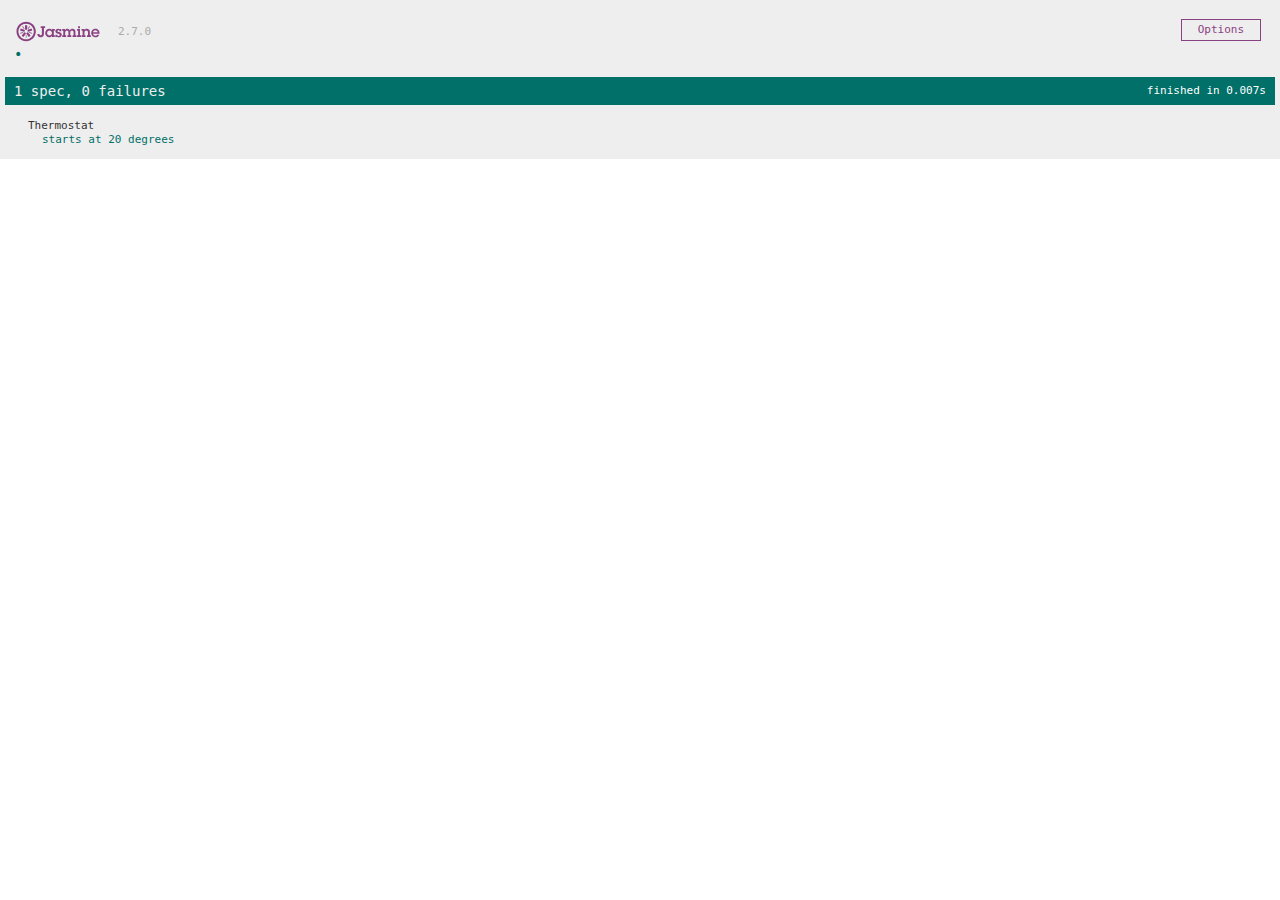
==== SpecRunner.html @ 4a00fb59 "User story 1 -Thermostat starts at 20 degrees." ====
<!DOCTYPE html>
<html>
<head>
  <meta charset="utf-8">
  <title>Jasmine Spec Runner v2.7.0</title>

  <link rel="shortcut icon" type="image/png" href="lib/jasmine-2.7.0/jasmine_favicon.png">
  <link rel="stylesheet" href="lib/jasmine-2.7.0/jasmine.css">

  <script src="lib/jasmine-2.7.0/jasmine.js"></script>
  <script src="lib/jasmine-2.7.0/jasmine-html.js"></script>
  <script src="lib/jasmine-2.7.0/boot.js"></script>

  <!-- include source files here... -->
  <script src="src/thermostat.js"></script>
  <script src="src/"></script>
  <script src="src/"></script>


  <!-- include spec files here... -->
  <script src="spec/thermostatSpec.js"></script>
  <script src="spec/"></script>
  <script src="spec/"></script>
  <script src="spec/"></script>

</head>

<body>
</body>
</html>
---- lib/jasmine-2.7.0/jasmine.css ----
body { overflow-y: scroll; }

.jasmine_html-reporter { background-color: #eee; padding: 5px; margin: -8px; font-size: 11px; font-family: Monaco, "Lucida Console", monospace; line-height: 14px; color: #333; }
.jasmine_html-reporter a { text-decoration: none; }
.jasmine_html-reporter a:hover { text-decoration: underline; }
.jasmine_html-reporter p, .jasmine_html-reporter h1, .jasmine_html-reporter h2, .jasmine_html-reporter h3, .jasmine_html-reporter h4, .jasmine_html-reporter h5, .jasmine_html-reporter h6 { margin: 0; line-height: 14px; }
.jasmine_html-reporter .jasmine-banner, .jasmine_html-reporter .jasmine-symbol-summary, .jasmine_html-reporter .jasmine-summary, .jasmine_html-reporter .jasmine-result-message, .jasmine_html-reporter .jasmine-spec .jasmine-description, .jasmine_html-reporter .jasmine-spec-detail .jasmine-description, .jasmine_html-reporter .jasmine-alert .jasmine-bar, .jasmine_html-reporter .jasmine-stack-trace { padding-left: 9px; padding-right: 9px; }
.jasmine_html-reporter .jasmine-banner { position: relative; }
.jasmine_html-reporter .jasmine-banner .jasmine-title { background: url('[data-uri]') no-repeat; background: url('[data-uri]') no-repeat, none; -moz-background-size: 100%; -o-background-size: 100%; -webkit-background-size: 100%; background-size: 100%; display: block; float: left; width: 90px; height: 25px; }
.jasmine_html-reporter .jasmine-banner .jasmine-version { margin-left: 14px; position: relative; top: 6px; }
.jasmine_html-reporter #jasmine_content { position: fixed; right: 100%; }
.jasmine_html-reporter .jasmine-version { color: #aaa; }
.jasmine_html-reporter .jasmine-banner { margin-top: 14px; }
.jasmine_html-reporter .jasmine-duration { color: #fff; float: right; line-height: 28px; padding-right: 9px; }
.jasmine_html-reporter .jasmine-symbol-summary { overflow: hidden; *zoom: 1; margin: 14px 0; }
.jasmine_html-reporter .jasmine-symbol-summary li { display: inline-block; height: 10px; width: 14px; font-size: 16px; }
.jasmine_html-reporter .jasmine-symbol-summary li.jasmine-passed { font-size: 14px; }
.jasmine_html-reporter .jasmine-symbol-summary li.jasmine-passed:before { color: #007069; content: "\02022"; }
.jasmine_html-reporter .jasmine-symbol-summary li.jasmine-failed { line-height: 9px; }
.jasmine_html-reporter .jasmine-symbol-summary li.jasmine-failed:before { color: #ca3a11; content: "\d7"; font-weight: bold; margin-left: -1px; }
.jasmine_html-reporter .jasmine-symbol-summary li.jasmine-disabled { font-size: 14px; }
.jasmine_html-reporter .jasmine-symbol-summary li.jasmine-disabled:before { color: #bababa; content: "\02022"; }
.jasmine_html-reporter .jasmine-symbol-summary li.jasmine-pending { line-height: 17px; }
.jasmine_html-reporter .jasmine-symbol-summary li.jasmine-pending:before { color: #ba9d37; content: "*"; }
.jasmine_html-reporter .jasmine-symbol-summary li.jasmine-empty { font-size: 14px; }
.jasmine_html-reporter .jasmine-symbol-summary li.jasmine-empty:before { color: #ba9d37; content: "\02022"; }
.jasmine_html-reporter .jasmine-run-options { float: right; margin-right: 5px; border: 1px solid #8a4182; color: #8a4182; position: relative; line-height: 20px; }
.jasmine_html-reporter .jasmine-run-options .jasmine-trigger { cursor: pointer; padding: 8px 16px; }
.jasmine_html-reporter .jasmine-run-options .jasmine-payload { position: absolute; display: none; right: -1px; border: 1px solid #8a4182; background-color: #eee; white-space: nowrap; padding: 4px 8px; }
.jasmine_html-reporter .jasmine-run-options .jasmine-payload.jasmine-open { display: block; }
.jasmine_html-reporter .jasmine-bar { line-height: 28px; font-size: 14px; display: block; color: #eee; }
.jasmine_html-reporter .jasmine-bar.jasmine-failed { background-color: #ca3a11; }
.jasmine_html-reporter .jasmine-bar.jasmine-passed { background-color: #007069; }
.jasmine_html-reporter .jasmine-bar.jasmine-skipped { background-color: #bababa; }
.jasmine_html-reporter .jasmine-bar.jasmine-errored { background-color: #ca3a11; }
.jasmine_html-reporter .jasmine-bar.jasmine-menu { background-color: #fff; color: #aaa; }
.jasmine_html-reporter .jasmine-bar.jasmine-menu a { color: #333; }
.jasmine_html-reporter .jasmine-bar a { color: white; }
.jasmine_html-reporter.jasmine-spec-list .jasmine-bar.jasmine-menu.jasmine-failure-list, .jasmine_html-reporter.jasmine-spec-list .jasmine-results .jasmine-failures { display: none; }
.jasmine_html-reporter.jasmine-failure-list .jasmine-bar.jasmine-menu.jasmine-spec-list, .jasmine_html-reporter.jasmine-failure-list .jasmine-summary { display: none; }
.jasmine_html-reporter .jasmine-results { margin-top: 14px; }
.jasmine_html-reporter .jasmine-summary { margin-top: 14px; }
.jasmine_html-reporter .jasmine-summary ul { list-style-type: none; margin-left: 14px; padding-top: 0; padding-left: 0; }
.jasmine_html-reporter .jasmine-summary ul.jasmine-suite { margin-top: 7px; margin-bottom: 7px; }
.jasmine_html-reporter .jasmine-summary li.jasmine-passed a { color: #007069; }
.jasmine_html-reporter .jasmine-summary li.jasmine-failed a { color: #ca3a11; }
.jasmine_html-reporter .jasmine-summary li.jasmine-empty a { color: #ba9d37; }
.jasmine_html-reporter .jasmine-summary li.jasmine-pending a { color: #ba9d37; }
.jasmine_html-reporter .jasmine-summary li.jasmine-disabled a { color: #bababa; }
.jasmine_html-reporter .jasmine-description + .jasmine-suite { margin-top: 0; }
.jasmine_html-reporter .jasmine-suite { margin-top: 14px; }
.jasmine_html-reporter .jasmine-suite a { color: #333; }
.jasmine_html-reporter .jasmine-failures .jasmine-spec-detail { margin-bottom: 28px; }
.jasmine_html-reporter .jasmine-failures .jasmine-spec-detail .jasmine-description { background-color: #ca3a11; }
.jasmine_html-reporter .jasmine-failures .jasmine-spec-detail .jasmine-description a { color: white; }
.jasmine_html-reporter .jasmine-result-message { padding-top: 14px; color: #333; white-space: pre; }
.jasmine_html-reporter .jasmine-result-message span.jasmine-result { display: block; }
.jasmine_html-reporter .jasmine-stack-trace { margin: 5px 0 0 0; max-height: 224px; overflow: auto; line-height: 18px; color: #666; border: 1px solid #ddd; background: white; white-space: pre; }
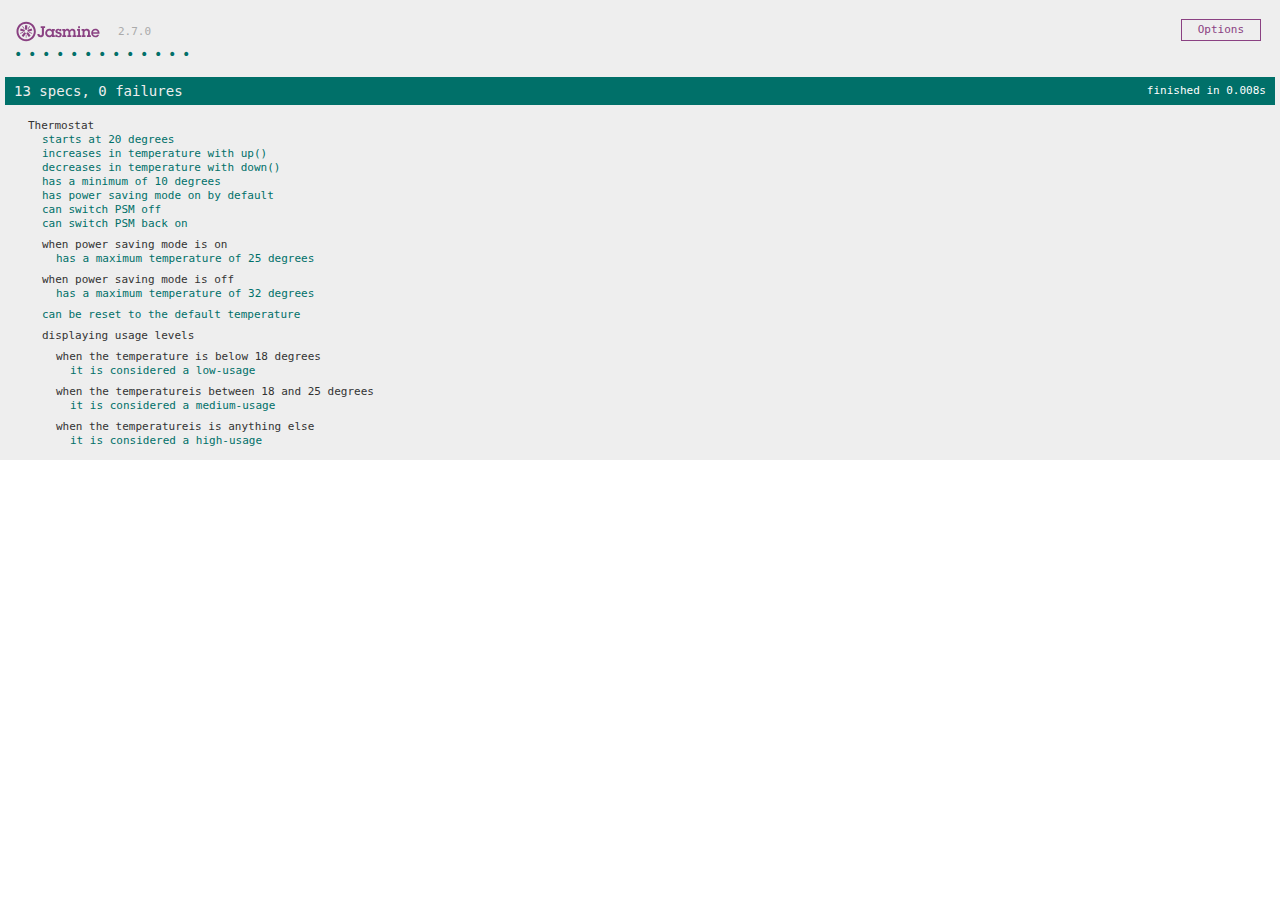
==== commit 88027ee2: "Energy saving feature" ====
--- a/SpecRunner.html
+++ b/SpecRunner.html
@@ -13,15 +13,9 @@
 
   <!-- include source files here... -->
   <script src="src/thermostat.js"></script>
-  <script src="src/"></script>
-  <script src="src/"></script>
-
 
   <!-- include spec files here... -->
   <script src="spec/thermostatSpec.js"></script>
-  <script src="spec/"></script>
-  <script src="spec/"></script>
-  <script src="spec/"></script>
 
 </head>
 
